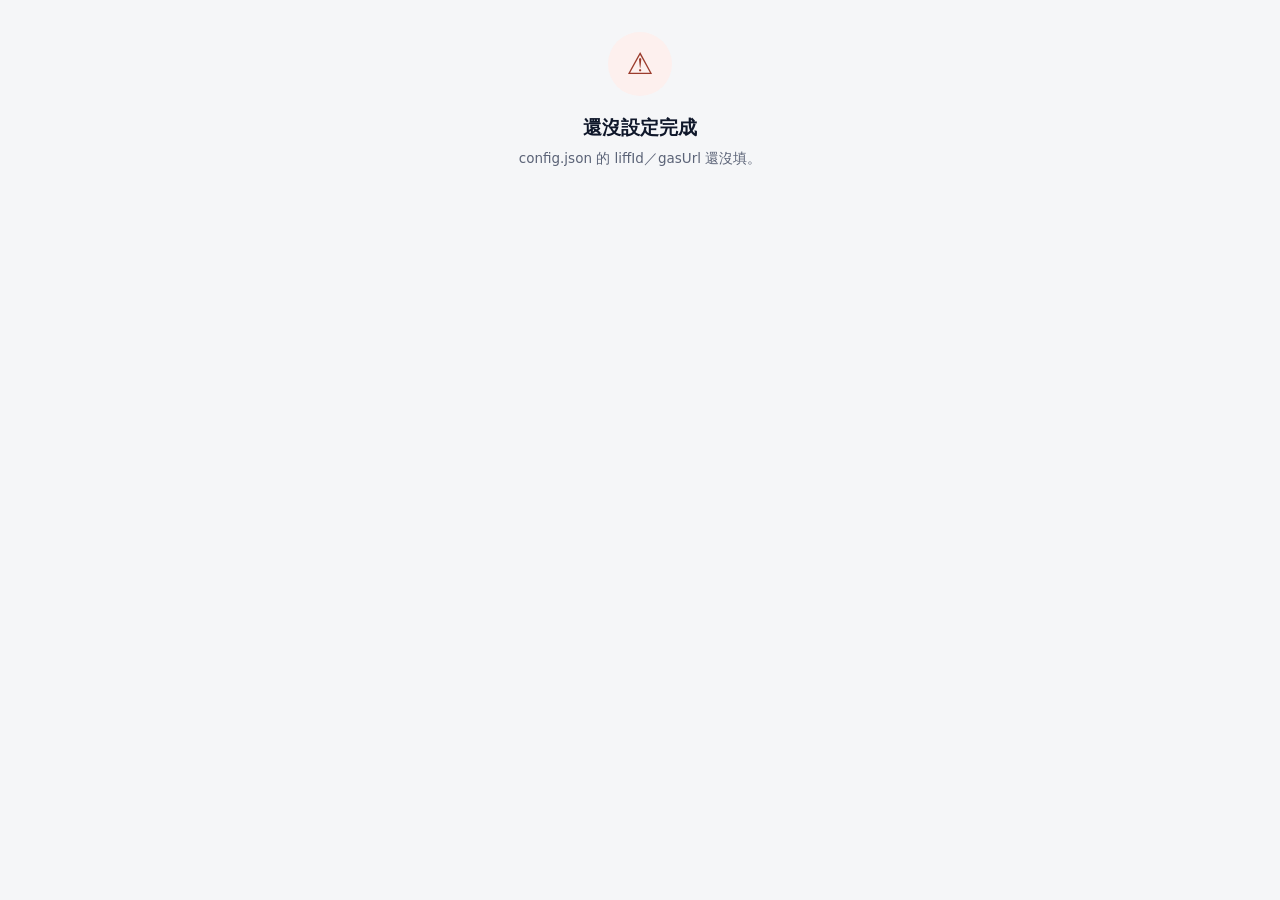
==== hongli/admin/index.html @ e3224731 "初版：宏力分會簽到台骨架（LIFF 簽到頁、幹部台、個資告知頁、GAS 後端草稿） Co-Authored-By: Claude Sonnet 5 <noreply@anthropic.com>" ====
<!doctype html>
<html lang="zh-Hant">
<head>
<meta charset="utf-8">
<meta name="viewport" content="width=device-width,initial-scale=1,viewport-fit=cover">
<meta name="robots" content="noindex, nofollow">
<title>BNI 宏力分會｜幹部台</title>
<link rel="stylesheet" href="../../app/common.css">
</head>
<body>
<div id="app">
  <div class="wrap"><div class="state"><div class="icon"><span class="spinner"></span></div><h2>讀取中…</h2><p></p></div></div>
</div>
<script>window.CHAPTER_SLUG = 'hongli';</script>
<script src="https://static.line-scdn.net/liff/edge/2/sdk.js"></script>
<script src="../../app/vendor-qrcode.js"></script>
<script src="../../app/common.js"></script>
<script src="../../app/admin.js"></script>
</body>
</html>
---- app/common.css ----
/* bni-hub 共用樣式。⚠️ 這個檔案不准出現任何分會專屬字串（分會中文名／英文代稱／頻道識別碼／後端網址）——
   驗收會用關鍵字掃描這個資料夾，命中就是違規。 */
:root{
  --brand:#0F172A; --brand-d:#0B1220; --accent:#C5A35E;
  --bg:#F5F6F8; --surface:#FFFFFF; --surface2:#EEF1F6; --sunk:#E7ECF3;
  --text:#0F172A; --muted:#5B6377; --faint:#8791A5; --line:#E2E6EC;
  --ok:#1B6B43; --ok-bg:#ECF7F0; --warn:#8A6212; --warn-bg:#FBF1D3; --bad:#9B3B2C; --bad-bg:#FDF0EE;
  --shadow:0 1px 2px rgba(15,23,42,.05),0 6px 18px rgba(15,23,42,.07);
}
@media (prefers-color-scheme:dark){:root{
  --brand:#F1F5F9; --brand-d:#C5A35E; --accent:#C5A35E;
  --bg:#0B1220; --surface:#151C2B; --surface2:#1B2436; --sunk:#1B2436;
  --text:#F1F5F9; --muted:#94A3B8; --faint:#6B7688; --line:#2A3346;
  --ok:#7BD3A0; --ok-bg:#12281D; --warn:#E7C468; --warn-bg:#332916; --bad:#F0A796; --bad-bg:#2A1714;
  --shadow:0 1px 2px rgba(0,0,0,.35);
}}
:root[data-theme="light"]{
  --brand:#0F172A; --brand-d:#0B1220; --accent:#C5A35E;
  --bg:#F5F6F8; --surface:#FFFFFF; --surface2:#EEF1F6; --sunk:#E7ECF3;
  --text:#0F172A; --muted:#5B6377; --faint:#8791A5; --line:#E2E6EC;
  --ok:#1B6B43; --ok-bg:#ECF7F0; --warn:#8A6212; --warn-bg:#FBF1D3; --bad:#9B3B2C; --bad-bg:#FDF0EE;
}
:root[data-theme="dark"]{
  --brand:#F1F5F9; --brand-d:#C5A35E; --accent:#C5A35E;
  --bg:#0B1220; --surface:#151C2B; --surface2:#1B2436; --sunk:#1B2436;
  --text:#F1F5F9; --muted:#94A3B8; --faint:#6B7688; --line:#2A3346;
  --ok:#7BD3A0; --ok-bg:#12281D; --warn:#E7C468; --warn-bg:#332916; --bad:#F0A796; --bad-bg:#2A1714;
}
*{box-sizing:border-box;-webkit-tap-highlight-color:transparent}
html,body{margin:0;padding:0}
body{
  background:var(--bg);color:var(--text);
  font-family:"PingFang TC","Noto Sans TC","Microsoft JhengHei",-apple-system,system-ui,sans-serif;
  font-size:15px;line-height:1.6;-webkit-font-smoothing:antialiased;
  padding-bottom:calc(24px + env(safe-area-inset-bottom));
}
.wrap{max-width:480px;margin:0 auto;padding:20px 16px}
button{font-family:inherit;cursor:pointer}
input,select{font-family:inherit;font-size:16px}

.bar{position:sticky;top:0;z-index:20;background:var(--surface);border-bottom:1px solid var(--line);
  padding:12px 16px;display:flex;align-items:center;gap:10px;min-height:52px}
.bar h1{font-size:16px;margin:0;font-weight:800}
.bar .sub{font-size:11.5px;color:var(--muted)}

.card{background:var(--surface);border:1px solid var(--line);border-radius:16px;box-shadow:var(--shadow);
  padding:20px 18px;margin-bottom:14px}
.field{margin-bottom:14px}
.field label{display:block;font-size:13.5px;font-weight:700;margin-bottom:6px;color:var(--text)}
.field input[type=text]{width:100%;padding:11px 13px;border:1px solid var(--line);border-radius:10px;
  background:var(--surface2);color:var(--text)}
.field input[type=text]:focus{outline:2px solid var(--accent);outline-offset:1px}

.btn{display:block;width:100%;padding:15px;border:0;border-radius:13px;font-size:16px;font-weight:700;
  text-align:center;background:var(--brand);color:#fff;transition:transform .12s ease,opacity .15s ease}
.btn:disabled{opacity:.45;cursor:default}
.btn:not(:disabled):active{transform:scale(.98)}
.btn.ghost{background:transparent;border:1.5px solid var(--line);color:var(--text)}
.btn.small{width:auto;padding:9px 14px;font-size:13.5px;border-radius:10px}

.notice{background:var(--surface2);border:1px dashed var(--line);border-radius:12px;padding:13px 14px;
  font-size:12.5px;color:var(--muted);line-height:1.75;margin-bottom:16px}

.state{text-align:center;padding:32px 12px}
.state .icon{width:64px;height:64px;border-radius:50%;margin:0 auto 16px;display:flex;
  align-items:center;justify-content:center;font-size:30px}
.state.ok .icon{background:var(--ok-bg);color:var(--ok)}
.state.warn .icon{background:var(--warn-bg);color:var(--warn)}
.state.bad .icon{background:var(--bad-bg);color:var(--bad)}
.state h2{font-size:19px;margin:0 0 6px}
.state p{font-size:13.5px;color:var(--muted);margin:0}

.msg{margin-top:12px;padding:12px 14px;border-radius:12px;font-size:13.5px;line-height:1.6;display:none}
.msg.show{display:block}
.msg.ok{background:var(--ok-bg);color:var(--ok)}
.msg.err{background:var(--bad-bg);color:var(--bad)}

.chip{display:inline-flex;align-items:center;gap:4px;font-size:11px;font-weight:800;border-radius:20px;
  padding:3px 10px;white-space:nowrap}
.chip.ok{background:var(--ok-bg);color:var(--ok)}
.chip.warn{background:var(--warn-bg);color:var(--warn)}
.chip.bad{background:var(--bad-bg);color:var(--bad)}
.chip.line{background:transparent;color:var(--muted);border:1px solid var(--line)}

.att{display:flex;align-items:center;gap:10px;padding:9px 2px;border-bottom:1px solid var(--line)}
.att:last-child{border-bottom:none}
.av{width:34px;height:34px;border-radius:50%;background:var(--sunk);color:var(--brand);font-weight:800;
  display:flex;align-items:center;justify-content:center;flex:none;font-size:14px}
.tm{font-size:11.5px;color:var(--muted)}
.empty{text-align:center;color:var(--muted);font-size:13px;padding:24px 0}

.kpis{display:grid;grid-template-columns:repeat(3,1fr);gap:8px;margin-bottom:12px}
.kpi{background:var(--surface);border:1px solid var(--line);border-radius:13px;padding:10px 6px;
  text-align:center;box-shadow:var(--shadow)}
.kpi .v{font-size:20px;font-weight:800;color:var(--brand)}
.kpi .k{font-size:11px;color:var(--muted);margin-top:1px}

.qrbox{background:#fff;border-radius:16px;padding:20px;text-align:center;margin-bottom:14px}
.qrbox img{max-width:220px;width:100%}
.qrbox .code{font-size:13px;color:var(--muted);margin-top:8px;letter-spacing:.04em}

.spinner{width:20px;height:20px;border:2.5px solid var(--line);border-top-color:var(--accent);
  border-radius:50%;animation:spin .8s linear infinite;display:inline-block;vertical-align:-4px}
@keyframes spin{to{transform:rotate(360deg)}}
@media (prefers-reduced-motion:reduce){.spinner{animation:none}}
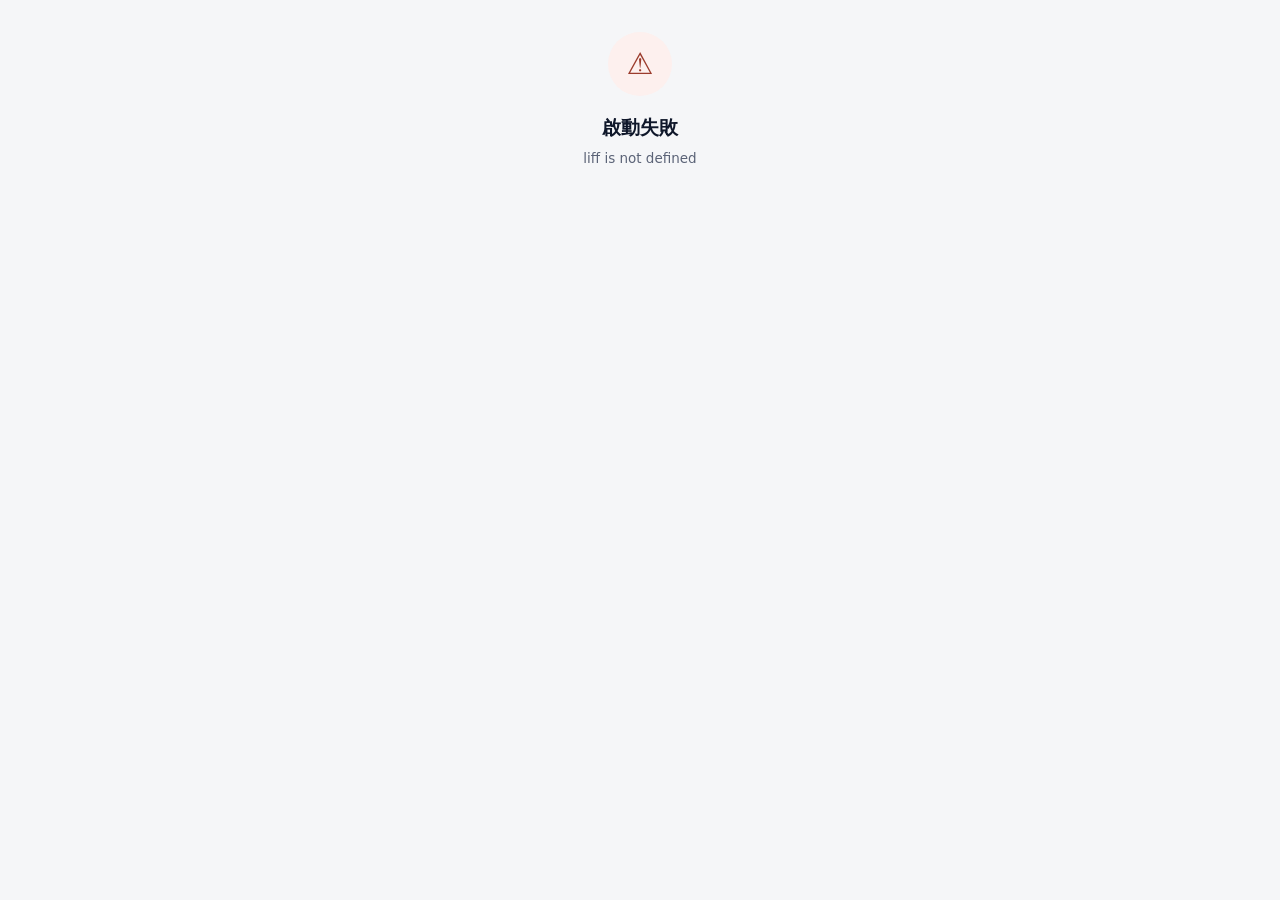
==== commit a0667283: "共用程式檔加版本號查詢字串（?v=2），避免瀏覽器快取到修法前的舊版 common.js 起因：Ted 手機瀏覽器快取住了修法前的 common.js（GitHub Pages 預設快取 10 分鐘）" ====
--- a/hongli/admin/index.html
+++ b/hongli/admin/index.html
@@ -5,7 +5,7 @@
 <meta name="viewport" content="width=device-width,initial-scale=1,viewport-fit=cover">
 <meta name="robots" content="noindex, nofollow">
 <title>BNI 宏力分會｜幹部台</title>
-<link rel="stylesheet" href="../../app/common.css">
+<link rel="stylesheet" href="../../app/common.css?v=2">
 </head>
 <body>
 <div id="app">
@@ -13,8 +13,8 @@
 </div>
 <script>window.CHAPTER_SLUG = 'hongli';</script>
 <script src="https://static.line-scdn.net/liff/edge/2/sdk.js"></script>
-<script src="../../app/vendor-qrcode.js"></script>
-<script src="../../app/common.js"></script>
-<script src="../../app/admin.js"></script>
+<script src="../../app/vendor-qrcode.js?v=2"></script>
+<script src="../../app/common.js?v=2"></script>
+<script src="../../app/admin.js?v=2"></script>
 </body>
 </html>
